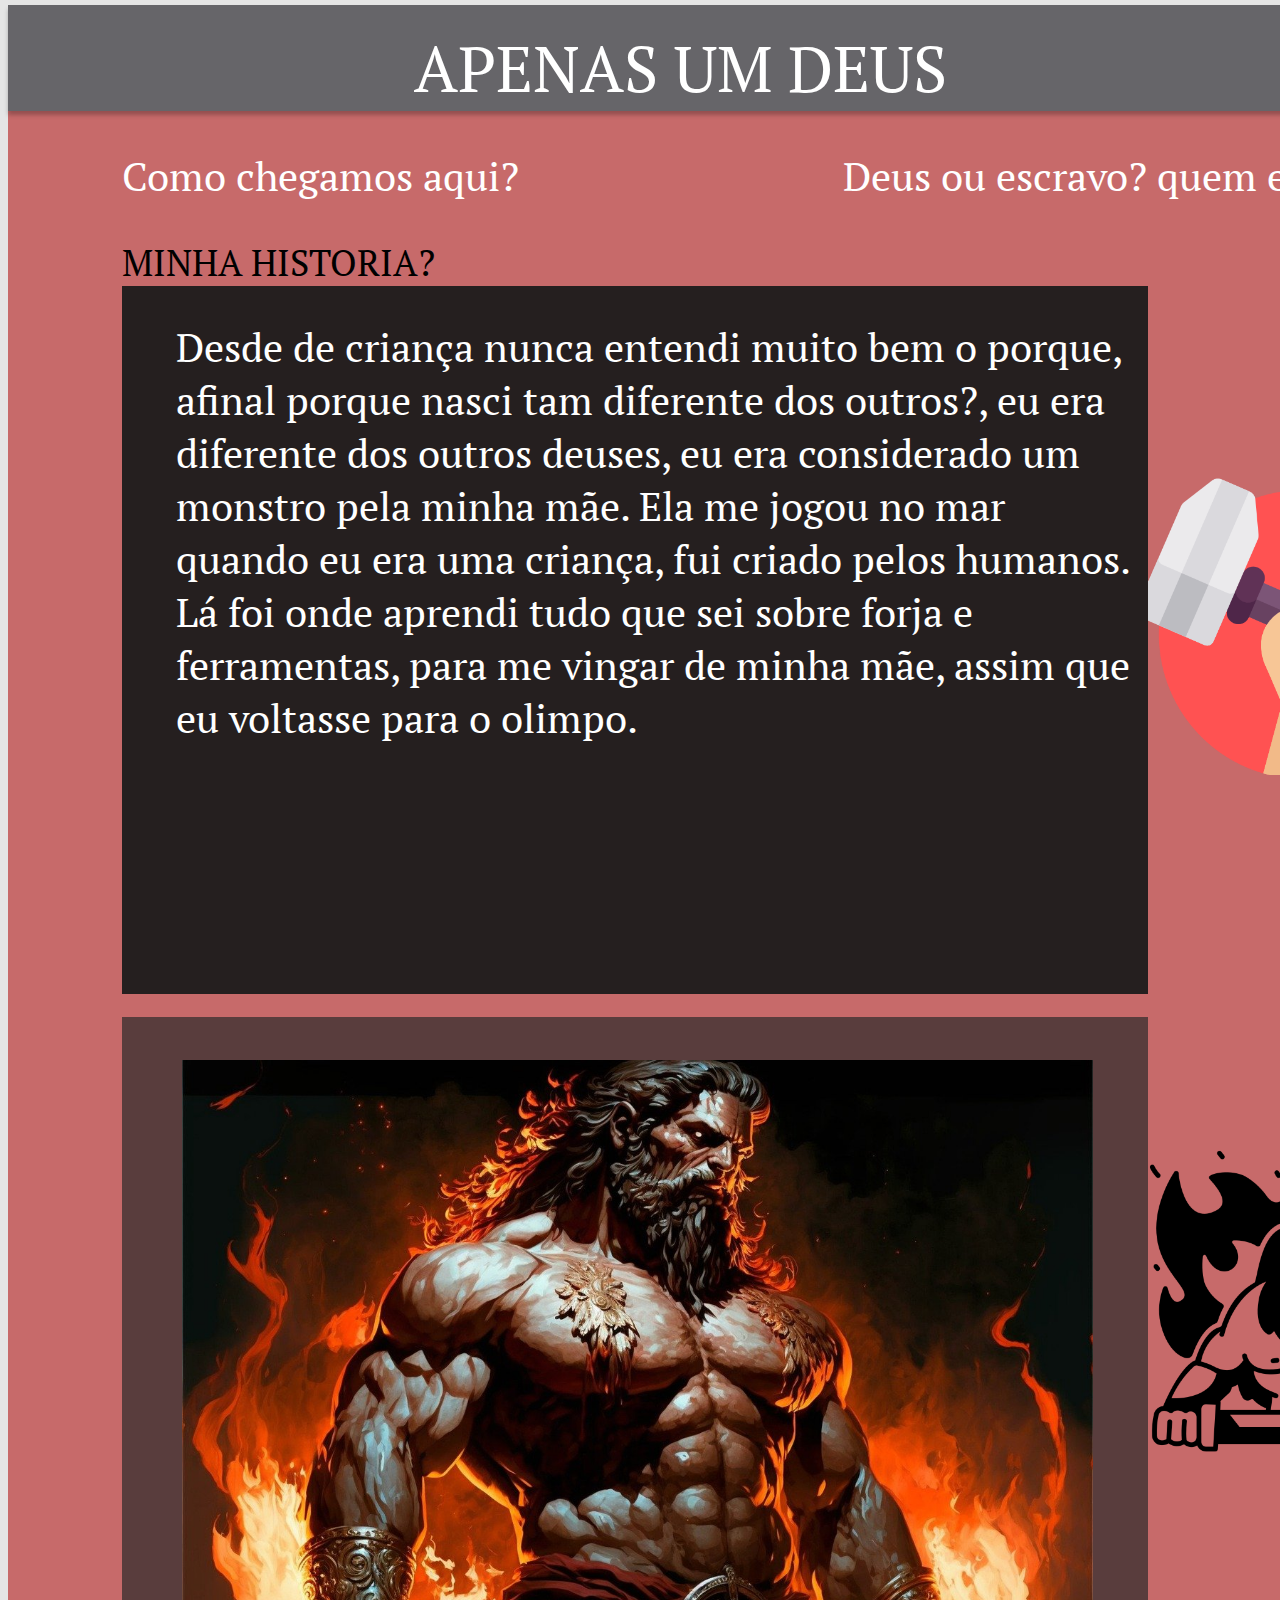
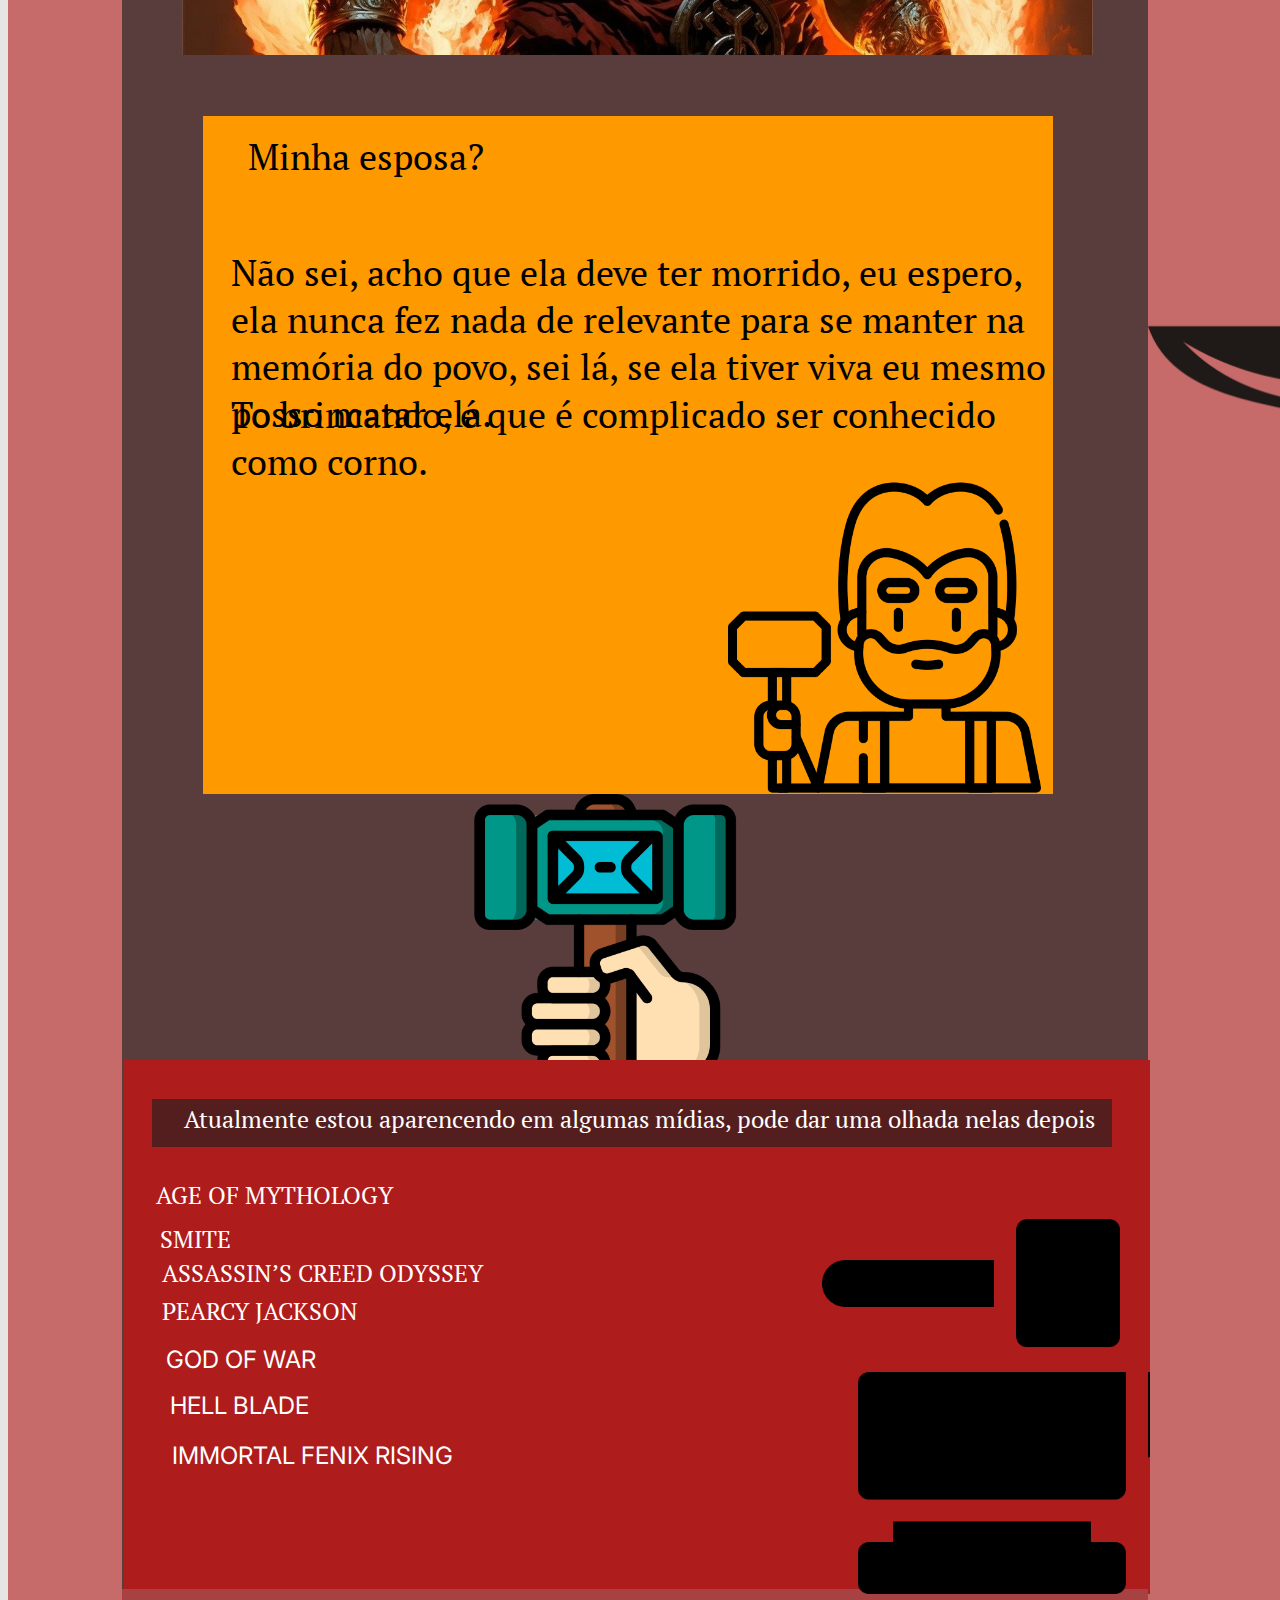
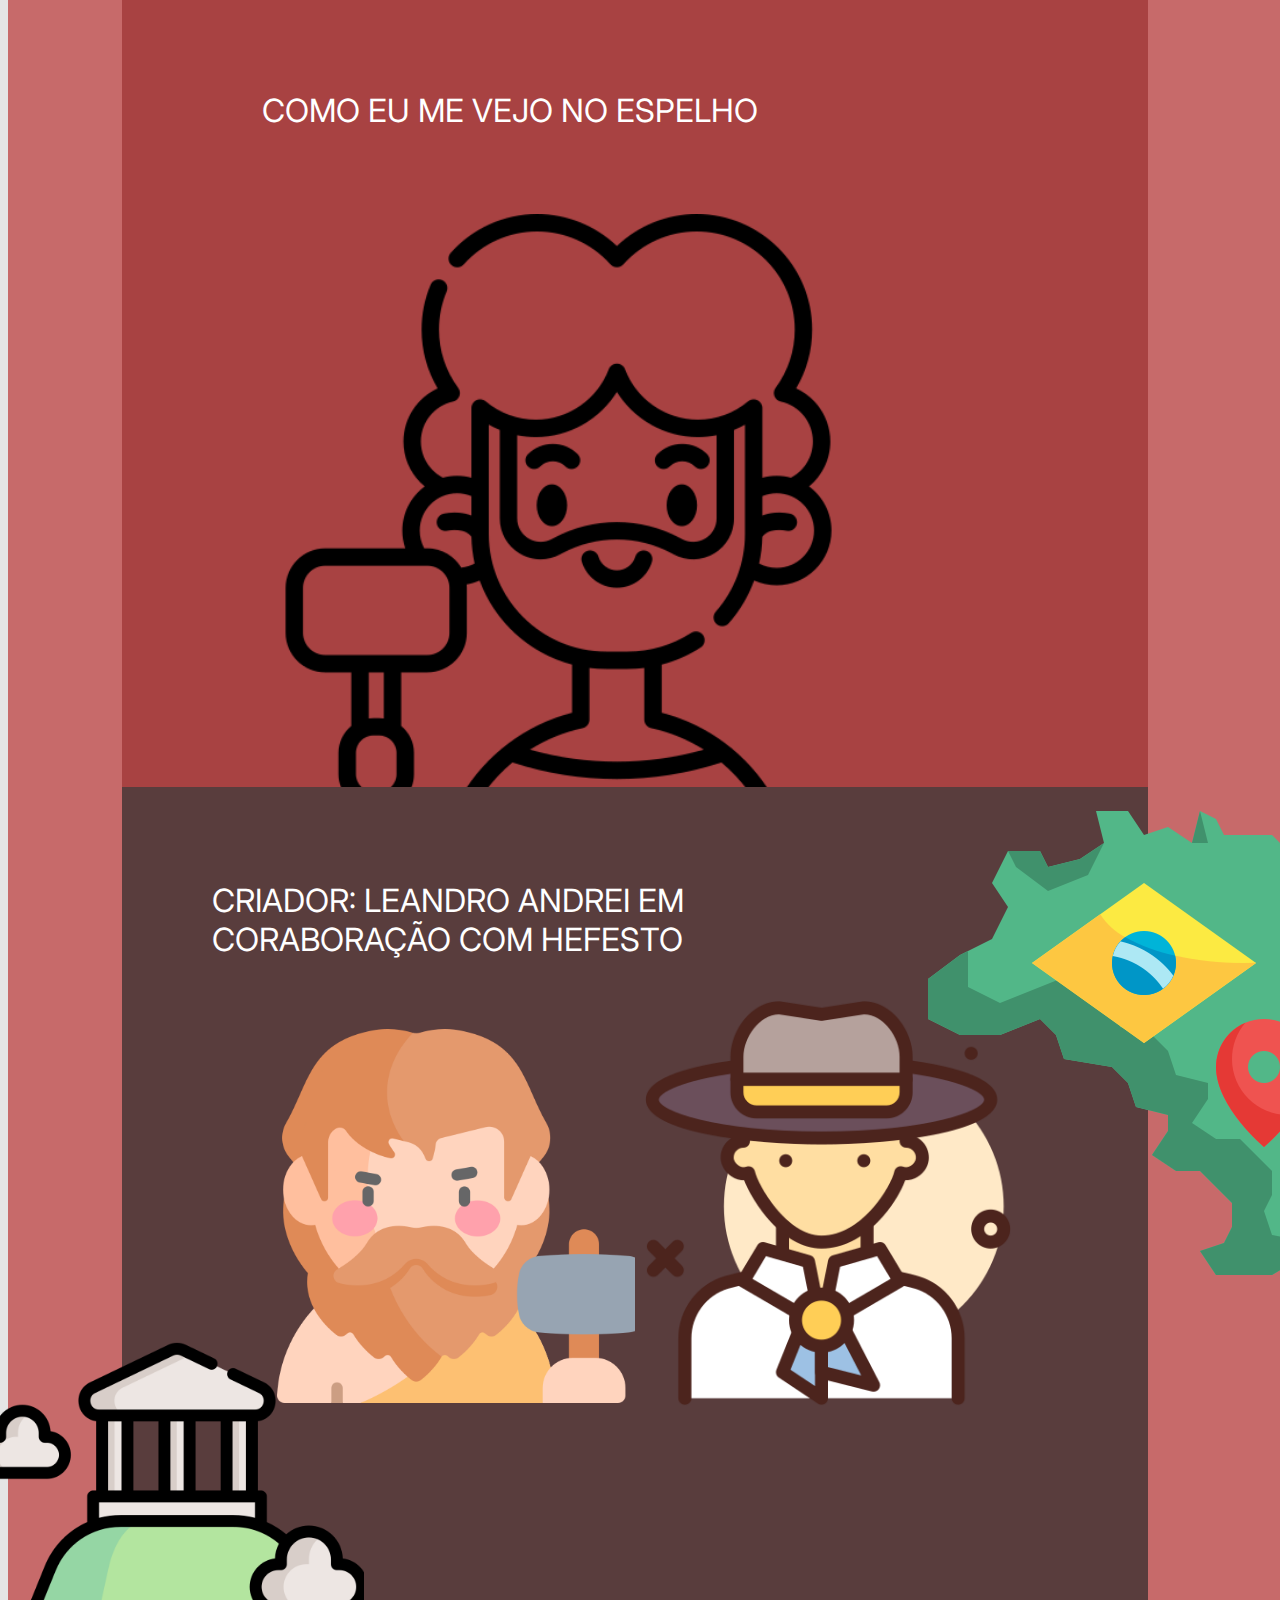
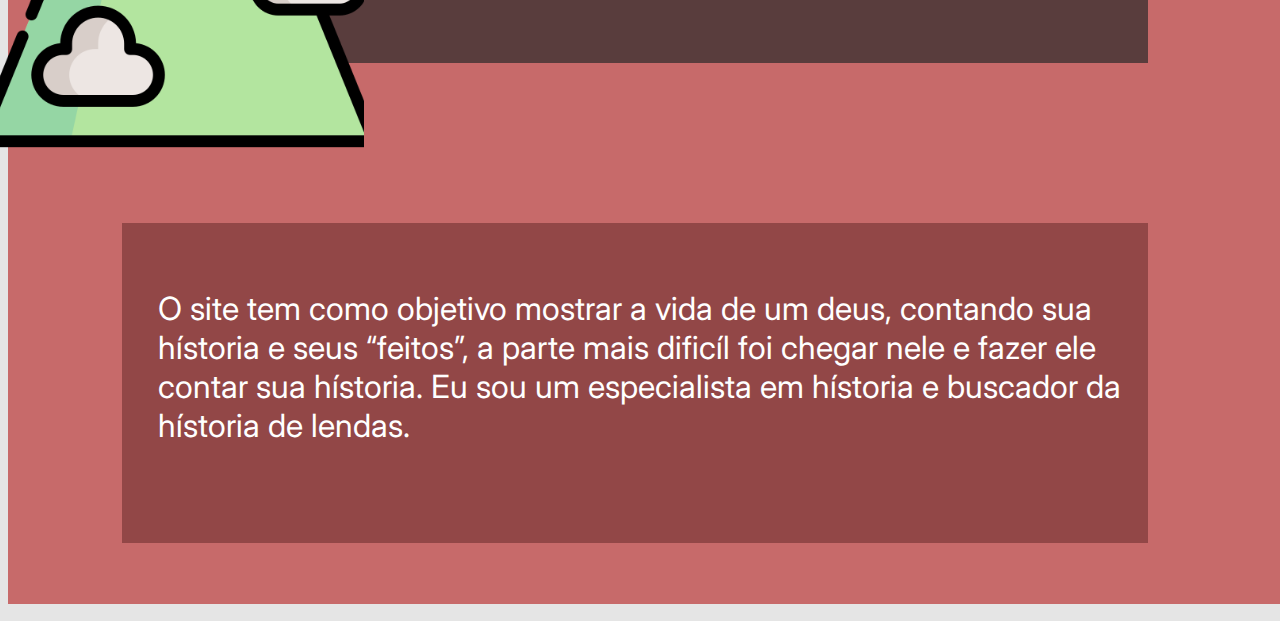
==== site/index.html @ b727a231 "Add files via upload" ====
<html lang="en">
          <head>
            <meta charset="utf-8">
          
            <title>Html Generated</title>
            <meta name="description" content="Figma htmlGenerator">
            <meta name="author" content="htmlGenerator">
            <link href="https://fonts.googleapis.com/css?family=PT+Serif&display=swap" rel="stylesheet">
<link href="https://fonts.googleapis.com/css?family=Inter&display=swap" rel="stylesheet">

            <link rel="stylesheet" href="styles.css">
            
            <style>
              /*
                Figma Background for illustrative/preview purposes only.
                You can remove this style tag with no consequence
              */
              body {background: #E5E5E5; }
            </style>
          
          </head>
          
          <body>
            <div class=e0_3><div  class="e2_3"></div><span  class="e3_5">APENAS UM DEUS</span><span  class="e2_21">Como chegamos aqui?</span><span  class="e2_22">Deus ou escravo? quem eu sou?</span><span  class="e2_26">MINHA HISTORIA? </span><div  class="e104_7"></div><div  class="e104_8"></div><div  class="e105_10"></div><div  class="e105_14"></div><div  class="e107_3"></div><div  class="e107_4"></div><span  class="e107_5">Atualmente estou aparencendo em algumas mídias, pode dar uma olhada nelas depois</span><span  class="e107_6">AGE OF MYTHOLOGY</span><span  class="e107_7">SMITE</span><span  class="e107_8">ASSASSIN’S CREED ODYSSEY</span><span  class="e107_9">PEARCY JACKSON</span><span  class="e108_3">GOD OF WAR</span><span  class="e108_4">HELL BLADE</span><span  class="e108_5">IMMORTAL FENIX RISING</span><span  class="e108_7">Minha esposa?</span><span  class="e108_8">Não sei, acho que ela deve ter morrido, eu espero,
ela nunca fez nada de relevante para se manter na
memória do povo, sei lá, se ela tiver viva eu mesmo
posso matar ela.</span><span  class="e108_11">To brincando, é que é complicado ser conhecido
como corno.</span><div  class="e110_2"></div><span  class="e112_2">COMO EU ME VEJO NO ESPELHO</span><div  class="e112_3"></div><div  class="e113_5"></div><div  class="e113_6"></div><div  class="e113_7"></div><div  class="e113_8"></div><div  class="e113_9"></div><div  class="e113_10"></div><span  class="e113_11">CRIADOR: LEANDRO ANDREI
EM CORABORAÇÃO COM HEFESTO</span><div  class="e113_12"></div><div  class="e113_13"></div><div  class="e113_14"></div><div  class="e113_15"></div><div  class="e113_16"></div><span  class="e113_17">O site tem como objetivo mostrar a vida de um deus, contando
sua hístoria e seus “feitos”, a parte mais dificíl foi chegar nele e
fazer ele contar sua hístoria.
Eu sou um especialista em hístoria e buscador da hístoria de
lendas.</span><div  class="e117_2"></div><span  class="e117_4">Desde de criança nunca entendi muito bem o porque, afinal porque nasci tam diferente dos outros?, eu era diferente dos outros deuses, eu era considerado um monstro pela minha mãe.
Ela me jogou no mar quando eu era uma criança, fui criado pelos humanos.
Lá foi onde aprendi tudo que sei sobre forja e ferramentas, para me vingar de minha mãe, assim que eu voltasse para o olimpo.</span></div>
          </body>
          </html>
---- site/styles.css ----
.0_3 { 
	overflow:hidden;
}.e0_3 { 
	background-color:rgba(198.68749290704727, 105.96666947007179, 105.96666947007179, 1);
	width:1440px;
	height:5396px;
	position:absolute;
}.e2_3 { 
	box-shadow:0px 4px 4px rgba(0, 0, 0, 0.25);
	background-color:rgba(101.68123662471771, 100.80468446016312, 105.18749848008156, 1);
	width:1440px;
	height:106px;
	position:absolute;
	left:0px;
	top:-3px;
}.2_3 { 
	border:1px solid rgba(0, 0, 0, 1);
}.e3_5 { 
	color:rgba(255, 255, 255, 1);
	width:534px;
	height:85px;
	position:absolute;
	left:406px;
	top:18px;
	font-family:PT Serif;
	text-align:left;
	font-size:64px;
	letter-spacing:0;
}.e2_21 { 
	color:rgba(255, 255, 255, 1);
	width:537px;
	height:53px;
	position:absolute;
	left:114px;
	top:141px;
	font-family:PT Serif;
	text-align:left;
	font-size:40px;
	letter-spacing:0;
}.e2_22 { 
	color:rgba(255, 255, 255, 1);
	width:605px;
	height:67px;
	position:absolute;
	left:835px;
	top:141px;
	font-family:PT Serif;
	text-align:left;
	font-size:40px;
	letter-spacing:0;
}.e2_26 { 
	color:rgba(0, 0, 0, 1);
	width:333px;
	height:47px;
	position:absolute;
	left:114px;
	top:231px;
	font-family:PT Serif;
	text-align:left;
	font-size:36px;
	letter-spacing:0;
}.e104_7 { 
	background-color:rgba(89.24999848008156, 61.35937348008156, 61.35937348008156, 1);
	width:1026px;
	height:3846px;
	position:absolute;
	left:114px;
	top:1009px;
}.e104_8 { 
	background-color:rgba(200.81250607967377, 37.65234299004078, 37.65234299004078, 1);
	width:911px;
	height:595px;
	position:absolute;
	left:174px;
	top:1052px;
}.e105_10 { 
	width:911px;
	height:595px;
	position:absolute;
	left:174px;
	top:1052px;
	background-image:url(images/hephaestus_7683486_1280_1.png);
	background-repeat:no-repeat;
	background-size:cover;
}.e105_14 { 
	background-color:rgba(255, 153.00000607967377, 0, 1);
	width:850px;
	height:678px;
	position:absolute;
	left:195px;
	top:1708px;
}.e107_3 { 
	background-color:rgba(175.3125, 27.75781262665987, 27.75781262665987, 1);
	width:1026px;
	height:534px;
	position:absolute;
	left:116px;
	top:2652px;
}.e107_4 { 
	background-color:rgba(85.0000025331974, 30.104165822267532, 30.104165822267532, 1);
	width:960px;
	height:48px;
	position:absolute;
	left:144px;
	top:2691px;
}.e107_5 { 
	color:rgba(255, 255, 255, 1);
	width:915px;
	height:32px;
	position:absolute;
	left:176px;
	top:2695px;
	font-family:PT Serif;
	text-align:left;
	font-size:24px;
	letter-spacing:0;
}.e107_6 { 
	color:rgba(255, 255, 255, 1);
	width:237px;
	height:32px;
	position:absolute;
	left:148px;
	top:2771px;
	font-family:PT Serif;
	text-align:left;
	font-size:24px;
	letter-spacing:0;
}.e107_7 { 
	color:rgba(255, 255, 255, 1);
	width:71px;
	height:32px;
	position:absolute;
	left:152px;
	top:2815px;
	font-family:PT Serif;
	text-align:left;
	font-size:24px;
	letter-spacing:0;
}.e107_8 { 
	color:rgba(255, 255, 255, 1);
	width:322px;
	height:32px;
	position:absolute;
	left:154px;
	top:2849px;
	font-family:PT Serif;
	text-align:left;
	font-size:24px;
	letter-spacing:0;
}.e107_9 { 
	color:rgba(255, 255, 255, 1);
	width:198px;
	height:32px;
	position:absolute;
	left:154px;
	top:2887px;
	font-family:PT Serif;
	text-align:left;
	font-size:24px;
	letter-spacing:0;
}.e108_3 { 
	color:rgba(255, 255, 255, 1);
	width:153px;
	height:29px;
	position:absolute;
	left:158px;
	top:2937px;
	font-family:Inter;
	text-align:left;
	font-size:24px;
	letter-spacing:0;
}.e108_4 { 
	color:rgba(255, 255, 255, 1);
	width:144px;
	height:29px;
	position:absolute;
	left:162px;
	top:2983px;
	font-family:Inter;
	text-align:left;
	font-size:24px;
	letter-spacing:0;
}.e108_5 { 
	color:rgba(255, 255, 255, 1);
	width:287px;
	height:29px;
	position:absolute;
	left:164px;
	top:3033px;
	font-family:Inter;
	text-align:left;
	font-size:24px;
	letter-spacing:0;
}.e108_7 { 
	color:rgba(0, 0, 0, 1);
	width:237px;
	height:48px;
	position:absolute;
	left:240px;
	top:1725px;
	font-family:PT Serif;
	text-align:left;
	font-size:36px;
	letter-spacing:0;
}.e108_8 { 
	color:rgba(0, 0, 0, 1);
	width:839px;
	height:112px;
	position:absolute;
	left:223px;
	top:1841px;
	font-family:PT Serif;
	text-align:left;
	font-size:36px;
	letter-spacing:0;
}.e108_11 { 
	color:rgba(0, 0, 0, 1);
	width:794px;
	height:106px;
	position:absolute;
	left:223px;
	top:1983px;
	font-family:PT Serif;
	text-align:left;
	font-size:36px;
	letter-spacing:0;
}.e110_2 { 
	background-color:rgba(167.87500709295273, 66.45052269101143, 66.45052269101143, 1);
	width:1026px;
	height:798px;
	position:absolute;
	left:114px;
	top:3181px;
}.e112_2 { 
	color:rgba(255, 255, 255, 1);
	width:512px;
	height:39px;
	position:absolute;
	left:254px;
	top:3283px;
	font-family:Inter;
	text-align:left;
	font-size:32px;
	letter-spacing:0;
}.e112_3 { 
	width:595px;
	height:573px;
	position:absolute;
	left:253px;
	top:3406px;
	background-image:url(images/hefesto_1.png);
	background-repeat:no-repeat;
	background-size:cover;
}.e113_5 { 
	width:312px;
	height:302px;
	position:absolute;
	left:1128px;
	top:465px;
	background-image:url(images/hefesto_3__1.png);
	background-repeat:no-repeat;
	background-size:cover;
}.e113_6 { 
	width:320px;
	height:318px;
	position:absolute;
	left:1120px;
	top:1129px;
	background-image:url(images/hefesto_2__1.png);
	background-repeat:no-repeat;
	background-size:cover;
}.e113_7 { 
	width:311px;
	height:602px;
	position:absolute;
	left:1140px;
	top:1568px;
	background-image:url(images/anvil_g076d6e979_1280_1.png);
	background-repeat:no-repeat;
	background-size:cover;
}.e113_8 { 
	width:313px;
	height:313px;
	position:absolute;
	left:720px;
	top:2073px;
	background-image:url(images/hefesto_4__1.png);
	background-repeat:no-repeat;
	background-size:cover;
}.e113_9 { 
	width:328px;
	height:375px;
	position:absolute;
	left:814px;
	top:2811px;
	background-image:url(images/hefesto_6__1.png);
	background-repeat:no-repeat;
	background-size:cover;
}.e113_10 { 
	width:314px;
	height:266px;
	position:absolute;
	left:440px;
	top:2386px;
	background-image:url(images/hefesto_5__1.png);
	background-repeat:no-repeat;
	background-size:cover;
}.e113_11 { 
	color:rgba(255, 255, 255, 1);
	width:540px;
	height:78px;
	position:absolute;
	left:204px;
	top:4073px;
	font-family:Inter;
	text-align:left;
	font-size:32px;
	letter-spacing:0;
}.e113_12 { 
	width:358px;
	height:374px;
	position:absolute;
	left:269px;
	top:4221px;
	background-image:url(images/hefesto_7__1.png);
	background-repeat:no-repeat;
	background-size:cover;
}.e113_13 { 
	width:480px;
	height:488px;
	position:absolute;
	left:576px;
	top:4151px;
	background-image:url(images/homem_1.png);
	background-repeat:no-repeat;
	background-size:cover;
}.e113_14 { 
	width:390px;
	height:406px;
	position:absolute;
	left:-34px;
	top:4534px;
	background-image:url(images/olimpo_1.png);
	background-repeat:no-repeat;
	background-size:cover;
}.e113_15 { 
	width:512px;
	height:512px;
	position:absolute;
	left:896px;
	top:3979px;
	background-image:url(images/brasil_1.png);
	background-repeat:no-repeat;
	background-size:cover;
}.e113_16 { 
	background-color:rgba(145.56249797344208, 70.96171662211418, 70.96171662211418, 1);
	width:1026px;
	height:320px;
	position:absolute;
	left:114px;
	top:5015px;
}.e113_17 { 
	color:rgba(255, 255, 255, 1);
	width:974px;
	height:332px;
	position:absolute;
	left:150px;
	top:5081px;
	font-family:Inter;
	text-align:left;
	font-size:32px;
	letter-spacing:0;
}.e117_2 { 
	background-color:rgba(37.1874987334013, 30.524738654494286, 30.524738654494286, 1);
	width:1026px;
	height:708px;
	position:absolute;
	left:114px;
	top:278px;
}.e117_4 { 
	color:rgba(255, 255, 255, 1);
	width:955px;
	height:790px;
	position:absolute;
	left:168px;
	top:312px;
	font-family:PT Serif;
	text-align:left;
	font-size:40px;
	letter-spacing:0;
}
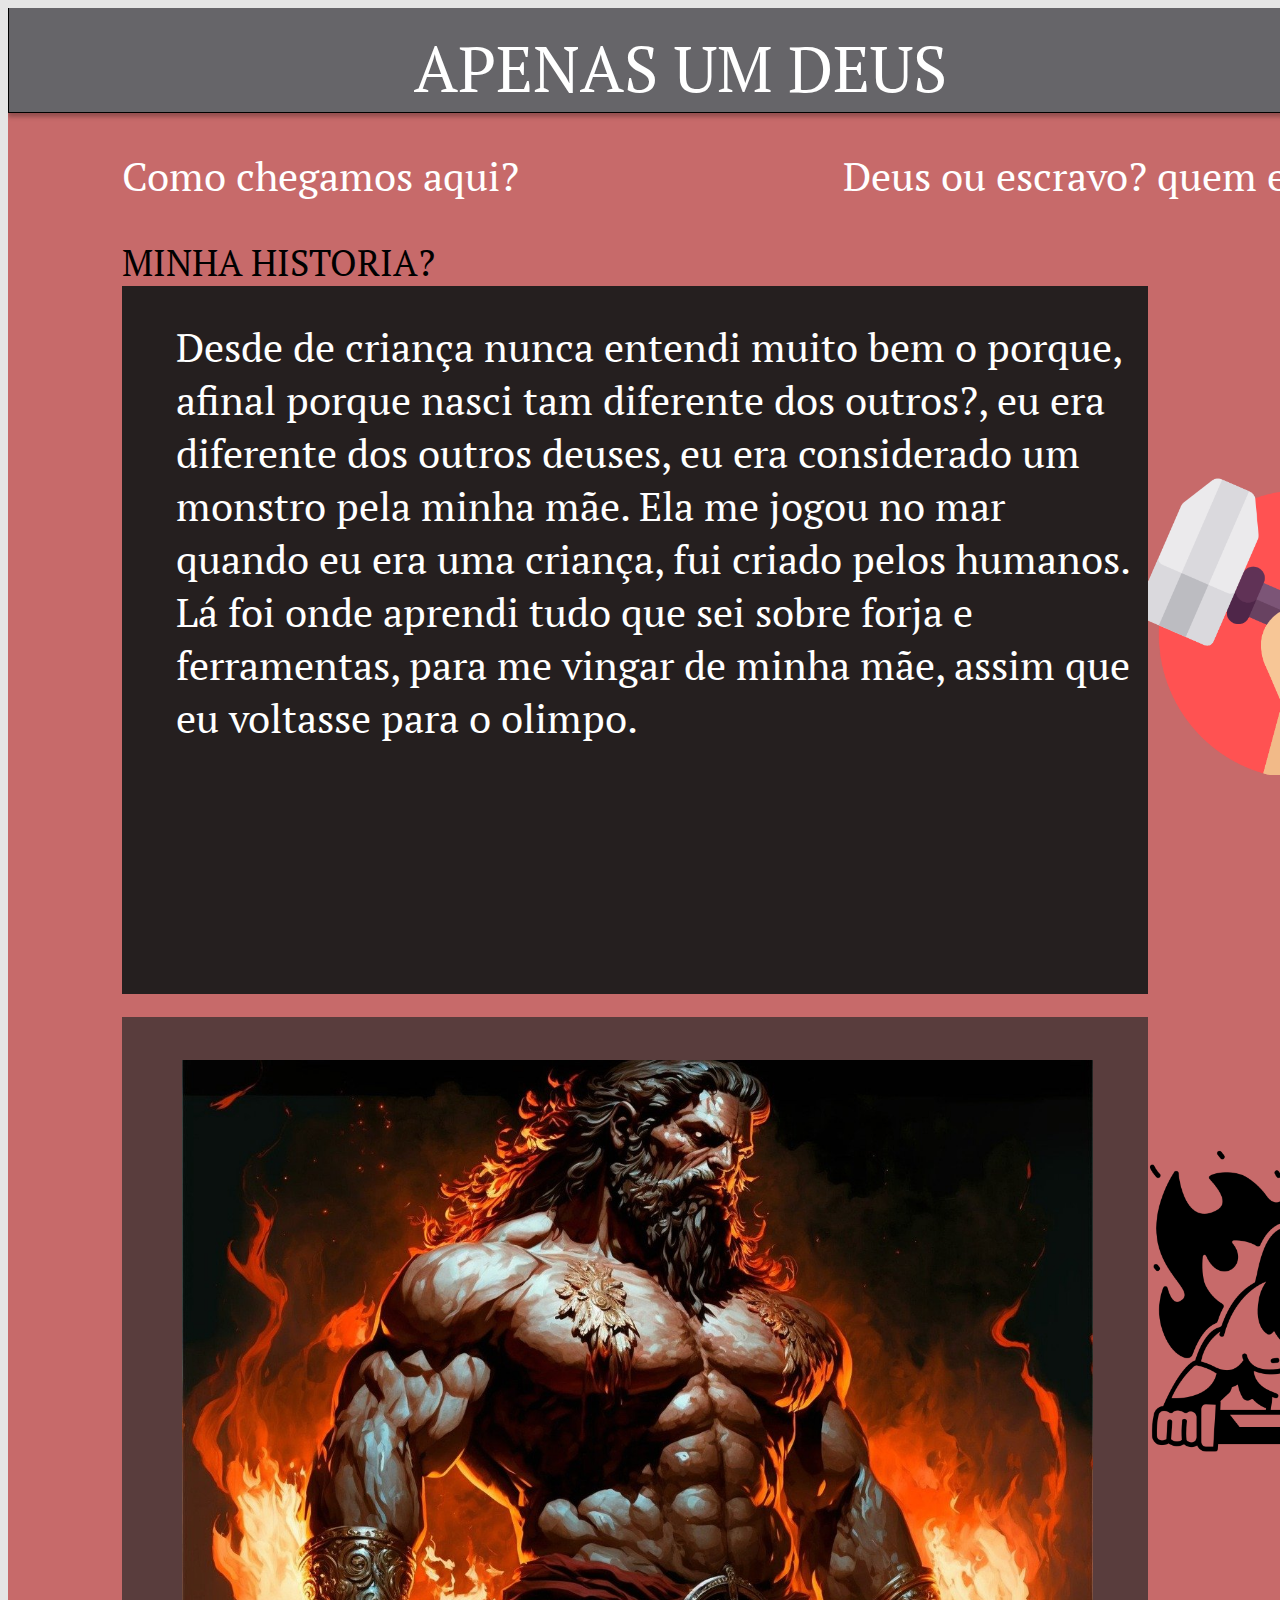
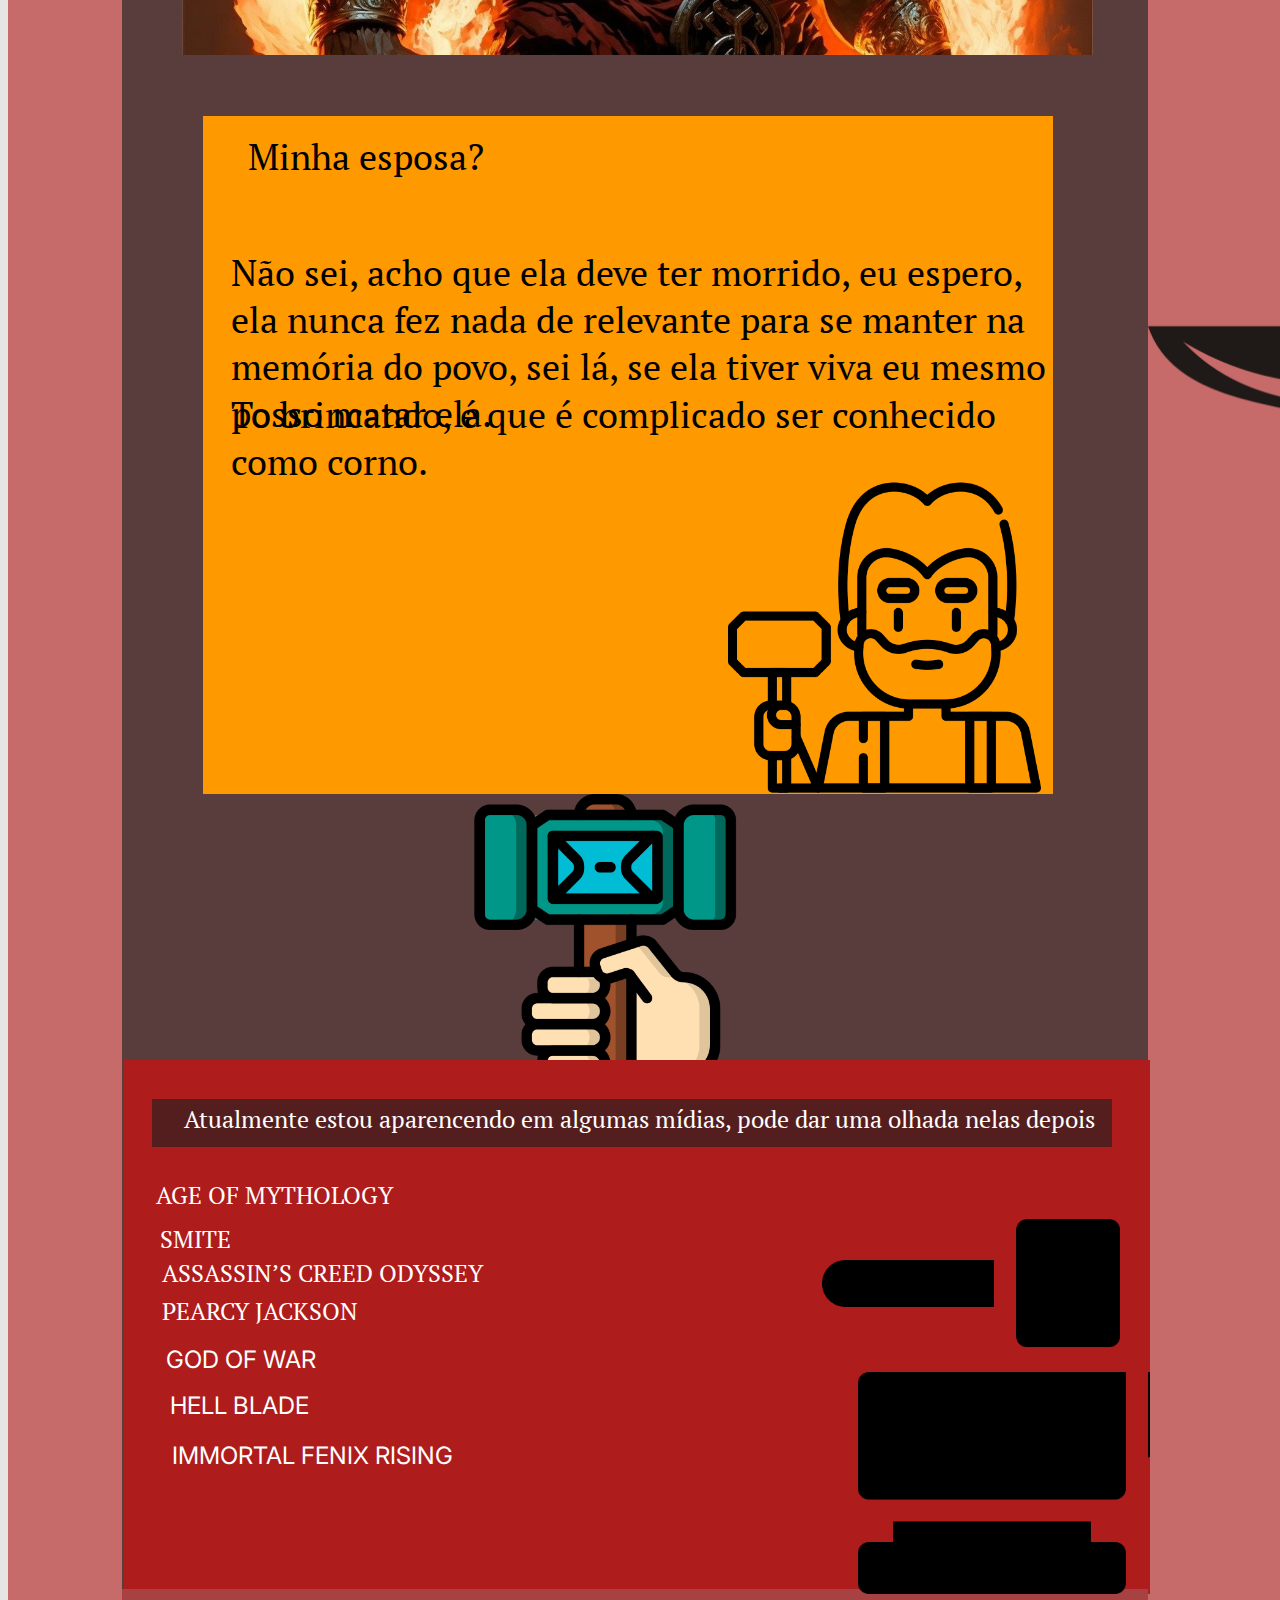
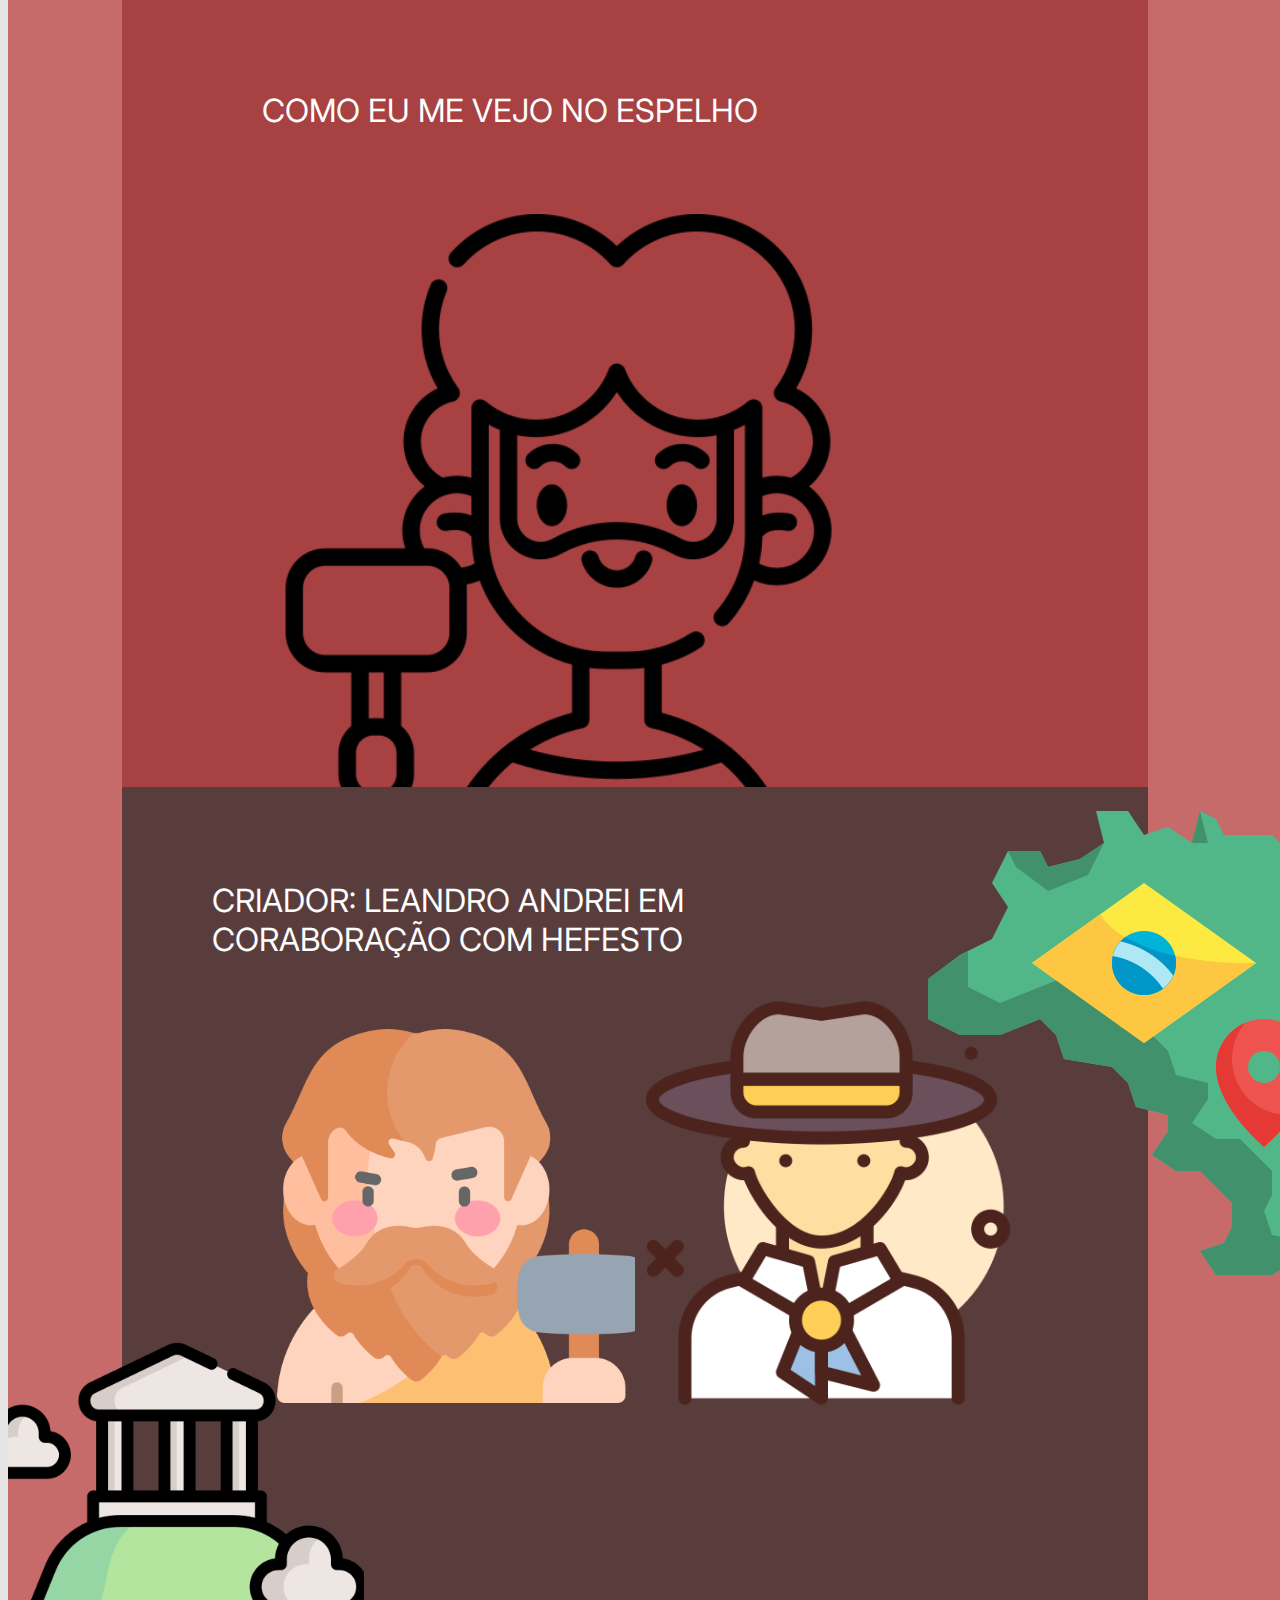
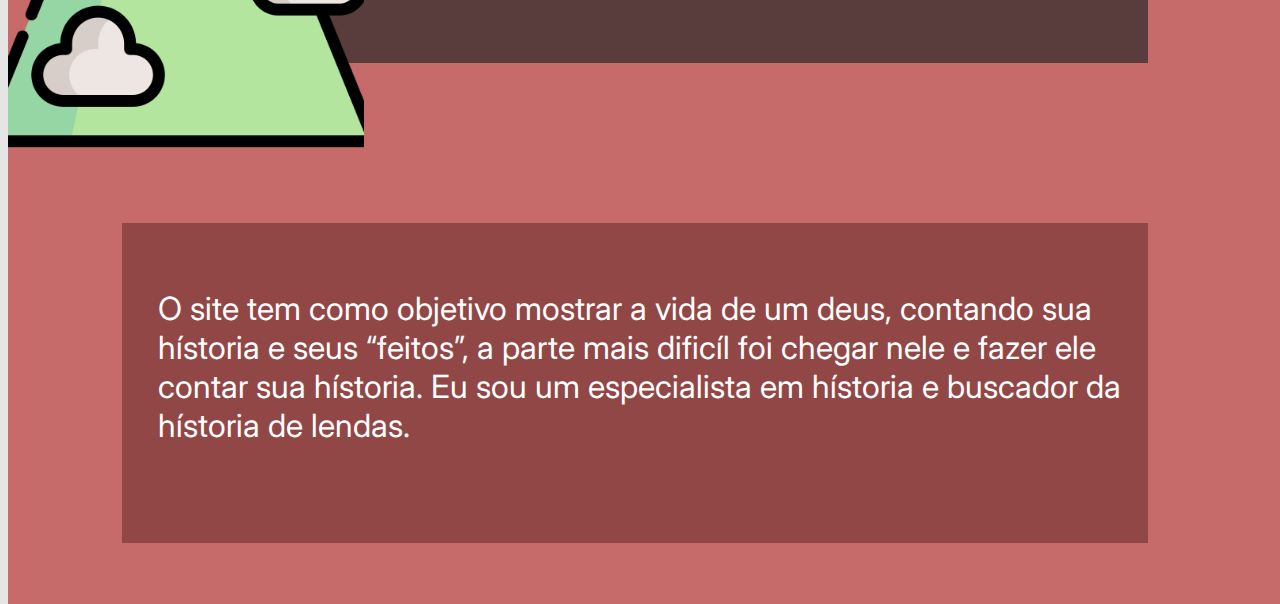
==== commit 61637867: "Add files via upload" ====
--- a/site/index.html
+++ b/site/index.html
@@ -1,3 +1,4 @@
+<main>
 <html lang="en">
           <head>
             <meta charset="utf-8">
@@ -34,4 +35,5 @@
 Ela me jogou no mar quando eu era uma criança, fui criado pelos humanos.
 Lá foi onde aprendi tudo que sei sobre forja e ferramentas, para me vingar de minha mãe, assim que eu voltasse para o olimpo.</span></div>
           </body>
-          </html>+          </html>
+</main>--- a/site/styles.css
+++ b/site/styles.css
@@ -1,12 +1,12 @@
-.0_3 { 
+.e0_3 { 
 	overflow:hidden;
-}+}
 .e0_3 { 
 	background-color:rgba(198.68749290704727, 105.96666947007179, 105.96666947007179, 1);
 	width:1440px;
 	height:5396px;
 	position:absolute;
-}+}
 .e2_3 { 
 	box-shadow:0px 4px 4px rgba(0, 0, 0, 0.25);
 	background-color:rgba(101.68123662471771, 100.80468446016312, 105.18749848008156, 1);
@@ -15,10 +15,10 @@
 	position:absolute;
 	left:0px;
 	top:-3px;
-}-.2_3 { 
+}
+.e2_3 { 
 	border:1px solid rgba(0, 0, 0, 1);
-}+}
 .e3_5 { 
 	color:rgba(255, 255, 255, 1);
 	width:534px;
@@ -30,7 +30,7 @@
 	text-align:left;
 	font-size:64px;
 	letter-spacing:0;
-}+}
 .e2_21 { 
 	color:rgba(255, 255, 255, 1);
 	width:537px;
@@ -42,7 +42,7 @@
 	text-align:left;
 	font-size:40px;
 	letter-spacing:0;
-}+}
 .e2_22 { 
 	color:rgba(255, 255, 255, 1);
 	width:605px;
@@ -54,7 +54,7 @@
 	text-align:left;
 	font-size:40px;
 	letter-spacing:0;
-}+}
 .e2_26 { 
 	color:rgba(0, 0, 0, 1);
 	width:333px;
@@ -66,7 +66,7 @@
 	text-align:left;
 	font-size:36px;
 	letter-spacing:0;
-}+}
 .e104_7 { 
 	background-color:rgba(89.24999848008156, 61.35937348008156, 61.35937348008156, 1);
 	width:1026px;
@@ -74,7 +74,7 @@
 	position:absolute;
 	left:114px;
 	top:1009px;
-}+}
 .e104_8 { 
 	background-color:rgba(200.81250607967377, 37.65234299004078, 37.65234299004078, 1);
 	width:911px;
@@ -82,7 +82,7 @@
 	position:absolute;
 	left:174px;
 	top:1052px;
-}+}
 .e105_10 { 
 	width:911px;
 	height:595px;
@@ -92,7 +92,7 @@
 	background-image:url(images/hephaestus_7683486_1280_1.png);
 	background-repeat:no-repeat;
 	background-size:cover;
-}+}
 .e105_14 { 
 	background-color:rgba(255, 153.00000607967377, 0, 1);
 	width:850px;
@@ -100,7 +100,7 @@
 	position:absolute;
 	left:195px;
 	top:1708px;
-}+}
 .e107_3 { 
 	background-color:rgba(175.3125, 27.75781262665987, 27.75781262665987, 1);
 	width:1026px;
@@ -108,7 +108,7 @@
 	position:absolute;
 	left:116px;
 	top:2652px;
-}+}
 .e107_4 { 
 	background-color:rgba(85.0000025331974, 30.104165822267532, 30.104165822267532, 1);
 	width:960px;
@@ -116,7 +116,7 @@
 	position:absolute;
 	left:144px;
 	top:2691px;
-}+}
 .e107_5 { 
 	color:rgba(255, 255, 255, 1);
 	width:915px;
@@ -128,7 +128,7 @@
 	text-align:left;
 	font-size:24px;
 	letter-spacing:0;
-}+}
 .e107_6 { 
 	color:rgba(255, 255, 255, 1);
 	width:237px;
@@ -140,7 +140,7 @@
 	text-align:left;
 	font-size:24px;
 	letter-spacing:0;
-}+}
 .e107_7 { 
 	color:rgba(255, 255, 255, 1);
 	width:71px;
@@ -152,7 +152,7 @@
 	text-align:left;
 	font-size:24px;
 	letter-spacing:0;
-}+}
 .e107_8 { 
 	color:rgba(255, 255, 255, 1);
 	width:322px;
@@ -164,7 +164,7 @@
 	text-align:left;
 	font-size:24px;
 	letter-spacing:0;
-}+}
 .e107_9 { 
 	color:rgba(255, 255, 255, 1);
 	width:198px;
@@ -176,7 +176,7 @@
 	text-align:left;
 	font-size:24px;
 	letter-spacing:0;
-}+}
 .e108_3 { 
 	color:rgba(255, 255, 255, 1);
 	width:153px;
@@ -188,7 +188,7 @@
 	text-align:left;
 	font-size:24px;
 	letter-spacing:0;
-}+}
 .e108_4 { 
 	color:rgba(255, 255, 255, 1);
 	width:144px;
@@ -200,7 +200,7 @@
 	text-align:left;
 	font-size:24px;
 	letter-spacing:0;
-}+}
 .e108_5 { 
 	color:rgba(255, 255, 255, 1);
 	width:287px;
@@ -212,7 +212,7 @@
 	text-align:left;
 	font-size:24px;
 	letter-spacing:0;
-}+}
 .e108_7 { 
 	color:rgba(0, 0, 0, 1);
 	width:237px;
@@ -224,7 +224,7 @@
 	text-align:left;
 	font-size:36px;
 	letter-spacing:0;
-}+}
 .e108_8 { 
 	color:rgba(0, 0, 0, 1);
 	width:839px;
@@ -236,7 +236,7 @@
 	text-align:left;
 	font-size:36px;
 	letter-spacing:0;
-}+}
 .e108_11 { 
 	color:rgba(0, 0, 0, 1);
 	width:794px;
@@ -248,7 +248,7 @@
 	text-align:left;
 	font-size:36px;
 	letter-spacing:0;
-}+}
 .e110_2 { 
 	background-color:rgba(167.87500709295273, 66.45052269101143, 66.45052269101143, 1);
 	width:1026px;
@@ -256,7 +256,7 @@
 	position:absolute;
 	left:114px;
 	top:3181px;
-}+}
 .e112_2 { 
 	color:rgba(255, 255, 255, 1);
 	width:512px;
@@ -268,7 +268,7 @@
 	text-align:left;
 	font-size:32px;
 	letter-spacing:0;
-}+}
 .e112_3 { 
 	width:595px;
 	height:573px;
@@ -278,7 +278,7 @@
 	background-image:url(images/hefesto_1.png);
 	background-repeat:no-repeat;
 	background-size:cover;
-}+}
 .e113_5 { 
 	width:312px;
 	height:302px;
@@ -288,7 +288,7 @@
 	background-image:url(images/hefesto_3__1.png);
 	background-repeat:no-repeat;
 	background-size:cover;
-}+}
 .e113_6 { 
 	width:320px;
 	height:318px;
@@ -298,7 +298,7 @@
 	background-image:url(images/hefesto_2__1.png);
 	background-repeat:no-repeat;
 	background-size:cover;
-}+}
 .e113_7 { 
 	width:311px;
 	height:602px;
@@ -308,7 +308,7 @@
 	background-image:url(images/anvil_g076d6e979_1280_1.png);
 	background-repeat:no-repeat;
 	background-size:cover;
-}+}
 .e113_8 { 
 	width:313px;
 	height:313px;
@@ -318,7 +318,7 @@
 	background-image:url(images/hefesto_4__1.png);
 	background-repeat:no-repeat;
 	background-size:cover;
-}+}
 .e113_9 { 
 	width:328px;
 	height:375px;
@@ -328,7 +328,7 @@
 	background-image:url(images/hefesto_6__1.png);
 	background-repeat:no-repeat;
 	background-size:cover;
-}+}
 .e113_10 { 
 	width:314px;
 	height:266px;
@@ -338,7 +338,7 @@
 	background-image:url(images/hefesto_5__1.png);
 	background-repeat:no-repeat;
 	background-size:cover;
-}+}
 .e113_11 { 
 	color:rgba(255, 255, 255, 1);
 	width:540px;
@@ -350,7 +350,7 @@
 	text-align:left;
 	font-size:32px;
 	letter-spacing:0;
-}+}
 .e113_12 { 
 	width:358px;
 	height:374px;
@@ -360,7 +360,7 @@
 	background-image:url(images/hefesto_7__1.png);
 	background-repeat:no-repeat;
 	background-size:cover;
-}+}
 .e113_13 { 
 	width:480px;
 	height:488px;
@@ -370,7 +370,7 @@
 	background-image:url(images/homem_1.png);
 	background-repeat:no-repeat;
 	background-size:cover;
-}+}
 .e113_14 { 
 	width:390px;
 	height:406px;
@@ -380,7 +380,7 @@
 	background-image:url(images/olimpo_1.png);
 	background-repeat:no-repeat;
 	background-size:cover;
-}+}
 .e113_15 { 
 	width:512px;
 	height:512px;
@@ -390,7 +390,7 @@
 	background-image:url(images/brasil_1.png);
 	background-repeat:no-repeat;
 	background-size:cover;
-}+}
 .e113_16 { 
 	background-color:rgba(145.56249797344208, 70.96171662211418, 70.96171662211418, 1);
 	width:1026px;
@@ -398,7 +398,7 @@
 	position:absolute;
 	left:114px;
 	top:5015px;
-}+}
 .e113_17 { 
 	color:rgba(255, 255, 255, 1);
 	width:974px;
@@ -410,7 +410,7 @@
 	text-align:left;
 	font-size:32px;
 	letter-spacing:0;
-}+}
 .e117_2 { 
 	background-color:rgba(37.1874987334013, 30.524738654494286, 30.524738654494286, 1);
 	width:1026px;
@@ -418,7 +418,7 @@
 	position:absolute;
 	left:114px;
 	top:278px;
-}+}
 .e117_4 { 
 	color:rgba(255, 255, 255, 1);
 	width:955px;
@@ -430,4 +430,4 @@
 	text-align:left;
 	font-size:40px;
 	letter-spacing:0;
-}+}
